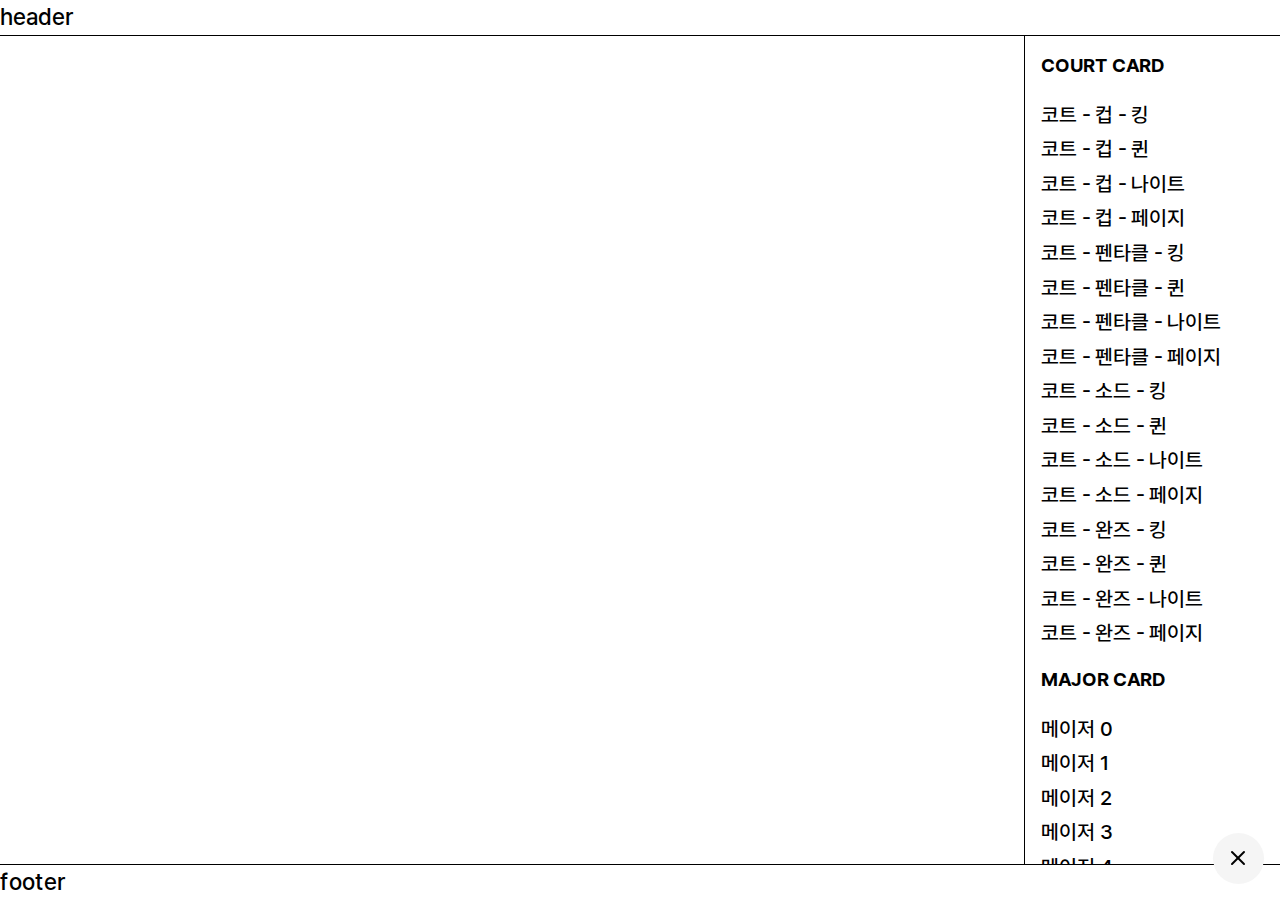
==== index.html @ 0f8afd55 "feat: 카드 전체 삭제 기능 구현" ====
<!doctype html>
<html lang="ko">
<head>
    <meta charset="UTF-8">
    <meta name="viewport" content="width=device-width, initial-scale=1">

    <title>Tarot Card</title>

    <link rel="stylesheet" href="main.css">
</head>
<body>
<header>header</header>
<nav>
    <div class="list-desc">COURT CARD</div>
    <ul class="list">
        <li class="list-item"><button onclick="handleCard('court_cups_king')">코트 - 컵 - 킹</button></li>
        <li class="list-item"><button onclick="handleCard('court_cups_queen')">코트 - 컵 - 퀸</button></li>
        <li class="list-item"><button onclick="handleCard('court_cups_knight')">코트 - 컵 - 나이트</button></li>
        <li class="list-item"><button onclick="handleCard('court_cups_page')">코트 - 컵 - 페이지</button></li>
        <li class="list-item"><button onclick="handleCard('court_pentacles_king')">코트 - 펜타클 - 킹</button></li>
        <li class="list-item"><button onclick="handleCard('court_pentacles_queen')">코트 - 펜타클 - 퀸</button></li>
        <li class="list-item"><button onclick="handleCard('court_pentacles_knight')">코트 - 펜타클 - 나이트</button></li>
        <li class="list-item"><button onclick="handleCard('court_pentacles_page')">코트 - 펜타클 - 페이지</button></li>
        <li class="list-item"><button onclick="handleCard('court_swords_king')">코트 - 소드 - 킹</button></li>
        <li class="list-item"><button onclick="handleCard('court_swords_queen')">코트 - 소드 - 퀸</button></li>
        <li class="list-item"><button onclick="handleCard('court_swords_knight')">코트 - 소드 - 나이트</button></li>
        <li class="list-item"><button onclick="handleCard('court_swords_page')">코트 - 소드 - 페이지</button></li>
        <li class="list-item"><button onclick="handleCard('court_wands_king')">코트 - 완즈 - 킹</button></li>
        <li class="list-item"><button onclick="handleCard('court_wands_queen')">코트 - 완즈 - 퀸</button></li>
        <li class="list-item"><button onclick="handleCard('court_wands_knight')">코트 - 완즈 - 나이트</button></li>
        <li class="list-item"><button onclick="handleCard('court_wands_page')">코트 - 완즈 - 페이지</button></li>
    </ul>

    <div class="list-desc">MAJOR CARD</div>
    <ul class="list">
        <li class="list-item"><button onclick="handleCard('major_00')">메이저 0</button></li>
        <li class="list-item"><button onclick="handleCard('major_01')">메이저 1</button></li>
        <li class="list-item"><button onclick="handleCard('major_02')">메이저 2</button></li>
        <li class="list-item"><button onclick="handleCard('major_03')">메이저 3</button></li>
        <li class="list-item"><button onclick="handleCard('major_04')">메이저 4</button></li>
        <li class="list-item"><button onclick="handleCard('major_05')">메이저 5</button></li>
        <li class="list-item"><button onclick="handleCard('major_06')">메이저 6</button></li>
        <li class="list-item"><button onclick="handleCard('major_07')">메이저 7</button></li>
        <li class="list-item"><button onclick="handleCard('major_08')">메이저 8</button></li>
        <li class="list-item"><button onclick="handleCard('major_09')">메이저 9</button></li>
        <li class="list-item"><button onclick="handleCard('major_10')">메이저 10</button></li>
        <li class="list-item"><button onclick="handleCard('major_11')">메이저 11</button></li>
        <li class="list-item"><button onclick="handleCard('major_12')">메이저 12</button></li>
        <li class="list-item"><button onclick="handleCard('major_13')">메이저 13</button></li>
        <li class="list-item"><button onclick="handleCard('major_14')">메이저 14</button></li>
        <li class="list-item"><button onclick="handleCard('major_15')">메이저 15</button></li>
        <li class="list-item"><button onclick="handleCard('major_16')">메이저 16</button></li>
        <li class="list-item"><button onclick="handleCard('major_17')">메이저 17</button></li>
        <li class="list-item"><button onclick="handleCard('major_18')">메이저 18</button></li>
        <li class="list-item"><button onclick="handleCard('major_19')">메이저 19</button></li>
        <li class="list-item"><button onclick="handleCard('major_20')">메이저 20</button></li>
        <li class="list-item"><button onclick="handleCard('major_21')">메이저 21</button></li>
    </ul>

    <div class="list-desc">MINOR CARD</div>
    <ul class="list">
        <li class="list-item"><button onclick="handleCard('minor_cups_01')">마이너 컵 1</button></li>
        <li class="list-item"><button onclick="handleCard('minor_cups_02')">마이너 컵 2</button></li>
        <li class="list-item"><button onclick="handleCard('minor_cups_03')">마이너 컵 3</button></li>
        <li class="list-item"><button onclick="handleCard('minor_cups_04')">마이너 컵 4</button></li>
        <li class="list-item"><button onclick="handleCard('minor_cups_05')">마이너 컵 5</button></li>
        <li class="list-item"><button onclick="handleCard('minor_cups_06')">마이너 컵 6</button></li>
        <li class="list-item"><button onclick="handleCard('minor_cups_07')">마이너 컵 7</button></li>
        <li class="list-item"><button onclick="handleCard('minor_cups_08')">마이너 컵 8</button></li>
        <li class="list-item"><button onclick="handleCard('minor_cups_09')">마이너 컵 9</button></li>
        <li class="list-item"><button onclick="handleCard('minor_cups_10')">마이너 컵 10</button></li>
        <li class="list-item"><button onclick="handleCard('minor_pentacles_01')">마이너 펜타클 1</button></li>
        <li class="list-item"><button onclick="handleCard('minor_pentacles_02')">마이너 펜타클 2</button></li>
        <li class="list-item"><button onclick="handleCard('minor_pentacles_03')">마이너 펜타클 3</button></li>
        <li class="list-item"><button onclick="handleCard('minor_pentacles_04')">마이너 펜타클 4</button></li>
        <li class="list-item"><button onclick="handleCard('minor_pentacles_05')">마이너 펜타클 5</button></li>
        <li class="list-item"><button onclick="handleCard('minor_pentacles_06')">마이너 펜타클 6</button></li>
        <li class="list-item"><button onclick="handleCard('minor_pentacles_07')">마이너 펜타클 7</button></li>
        <li class="list-item"><button onclick="handleCard('minor_pentacles_08')">마이너 펜타클 8</button></li>
        <li class="list-item"><button onclick="handleCard('minor_pentacles_09')">마이너 펜타클 9</button></li>
        <li class="list-item"><button onclick="handleCard('minor_pentacles_10')">마이너 펜타클 10</button></li>
        <li class="list-item"><button onclick="handleCard('minor_swords_01')">마이너 소드 1</button></li>
        <li class="list-item"><button onclick="handleCard('minor_swords_02')">마이너 소드 2</button></li>
        <li class="list-item"><button onclick="handleCard('minor_swords_03')">마이너 소드 3</button></li>
        <li class="list-item"><button onclick="handleCard('minor_swords_04')">마이너 소드 4</button></li>
        <li class="list-item"><button onclick="handleCard('minor_swords_05')">마이너 소드 5</button></li>
        <li class="list-item"><button onclick="handleCard('minor_swords_06')">마이너 소드 6</button></li>
        <li class="list-item"><button onclick="handleCard('minor_swords_07')">마이너 소드 7</button></li>
        <li class="list-item"><button onclick="handleCard('minor_swords_08')">마이너 소드 8</button></li>
        <li class="list-item"><button onclick="handleCard('minor_swords_09')">마이너 소드 9</button></li>
        <li class="list-item"><button onclick="handleCard('minor_swords_10')">마이너 소드 10</button></li>
        <li class="list-item"><button onclick="handleCard('minor_wands_01')">마이너 완즈 1</button></li>
        <li class="list-item"><button onclick="handleCard('minor_wands_02')">마이너 완즈 2</button></li>
        <li class="list-item"><button onclick="handleCard('minor_wands_03')">마이너 완즈 3</button></li>
        <li class="list-item"><button onclick="handleCard('minor_wands_04')">마이너 완즈 4</button></li>
        <li class="list-item"><button onclick="handleCard('minor_wands_05')">마이너 완즈 5</button></li>
        <li class="list-item"><button onclick="handleCard('minor_wands_06')">마이너 완즈 6</button></li>
        <li class="list-item"><button onclick="handleCard('minor_wands_07')">마이너 완즈 7</button></li>
        <li class="list-item"><button onclick="handleCard('minor_wands_08')">마이너 완즈 8</button></li>
        <li class="list-item"><button onclick="handleCard('minor_wands_09')">마이너 완즈 9</button></li>
        <li class="list-item"><button onclick="handleCard('minor_wands_10')">마이너 완즈 10</button></li>
    </ul>
</nav>
<main>
    <div class="table">
        <div class="slot">

        </div>
    </div>
</main>
<button class="remove-btn" onclick="removeAll()">
    <img src="./assets/icons/x.svg" alt="trash icon" />
</button>
<footer>footer</footer>

<!-- Script -->
<script src="index.js"></script>
</body>
</html>
---- main.css ----
@font-face {
    font-family: 'Pretendard Variable';
    src: url('./assets/fonts/PretendardVariable.woff2') format('woff2');
    font-weight: 100 900; /* 가변 폰트의 범위 */
    font-style: normal;
}

/* 1. Use a more-intuitive box-sizing model */
*, *::before, *::after {
    box-sizing: border-box;
}

/* 2. Remove default margin */
* {
    margin: 0;
    --border-color: #000000;
}

body {
    /* 3. Add accessible line-height */
    line-height: 1.5;
    /* 4. Improve text rendering */
    -webkit-font-smoothing: antialiased;
    font-family: 'Pretendard Variable', sans-serif; /* 기본 폰트 설정 */
    font-size: 1.8dvw;
    font-weight: 500;
}

/* 5. Improve media defaults */
img, picture, video, canvas, svg {
    display: block;
    max-width: 100%;
}

/* 6. Inherit fonts for form controls */
input, button, textarea, select {
    font: inherit;
}

/* 7. Avoid text overflows */
p, h1, h2, h3, h4, h5, h6 {
    overflow-wrap: break-word;
    font-weight: 500;
}

/* 8. Improve line wrapping */
p {
    text-wrap: pretty;
}
h1, h2, h3, h4, h5, h6 {
    text-wrap: balance;
}


/* Layout */
html {
    height: 100%;
}
body {
    height: 100%;
    display: grid;
    grid-template-areas:
            "header header header header"
            "main main main nav"
            "footer footer footer footer"
    ;
    grid-template-columns: 1fr 1fr 1fr 20dvw;
    grid-template-rows: 4dvh 1fr 4dvh;
}
header {
    grid-area: header;
    border-bottom: 1px solid var(--border-color);
}
nav {
    grid-area: nav;
    overflow-y: auto; /* 수직 스크롤 허용 */
    border-left: 1px solid var(--border-color);
}
main {
    grid-area: main;
}
footer {
    grid-area: footer;
    border-top: 1px solid var(--border-color);
}

/* 카드 선택 창 */
.list-desc {
    font-size: 1.5dvw;
    font-weight: 700;
    padding: 1rem;
}
ul.list {
    padding: 0;
    margin: 0;
    list-style: none;
}
li.list-item {
}
li.list-item > button {
    width: 100%;
    text-align: left;
    background-color: transparent;
    border: none;
    transition: transform 0.2s ease; /* 부드러운 애니메이션 효과 */
    padding: 0 1rem;
    font-size: 1.6dvw;
}
li.list-item > button:hover {
    cursor: pointer;
    transform: translateX(5px); /* 우측으로 살짝 움직임 */
}

/* 테이블 */
.table {
    height: 100%;
}
.slot {
    display: flex;
    justify-content: center;
    align-items: center;
    height: 100%;
}
.card {
    width: 100%;
    max-width: 400px;
    display: flex;
    justify-content: center;
    align-items: center;
    background-color: transparent;
    border: none;
    transition: transform 0.2s ease, box-shadow 0.2s ease; /* 부드러운 애니메이션 효과 */
    box-shadow: 2px 2px 5px rgba(0, 0, 0, 0.2); /* 기본 그림자 */
    border-radius: 4px;
}
.card:hover {
    cursor: pointer;
    transform: translateY(-5px); /* 위로 살짝 움직임 */
    box-shadow: 4px 4px 10px rgba(0, 0, 0, 0.3); /* hover 시 더 강한 그림자 */
}

/* 전체 삭제 버튼 */
.remove-btn {
    display: flex;
    justify-content: center;
    align-items: center;
    position: absolute;
    bottom: 1rem;
    right: 1rem;
    border: none;
    width: 4dvw;
    height: 4dvw;
    border-radius: 100%;
    background-color: whitesmoke;
    transition: transform 0.2s ease; /* 부드러운 애니메이션 효과 */
}
.remove-btn:hover {
    cursor: pointer;
    transform: translateY(-5px); /* 위로 살짝 움직임 */
}
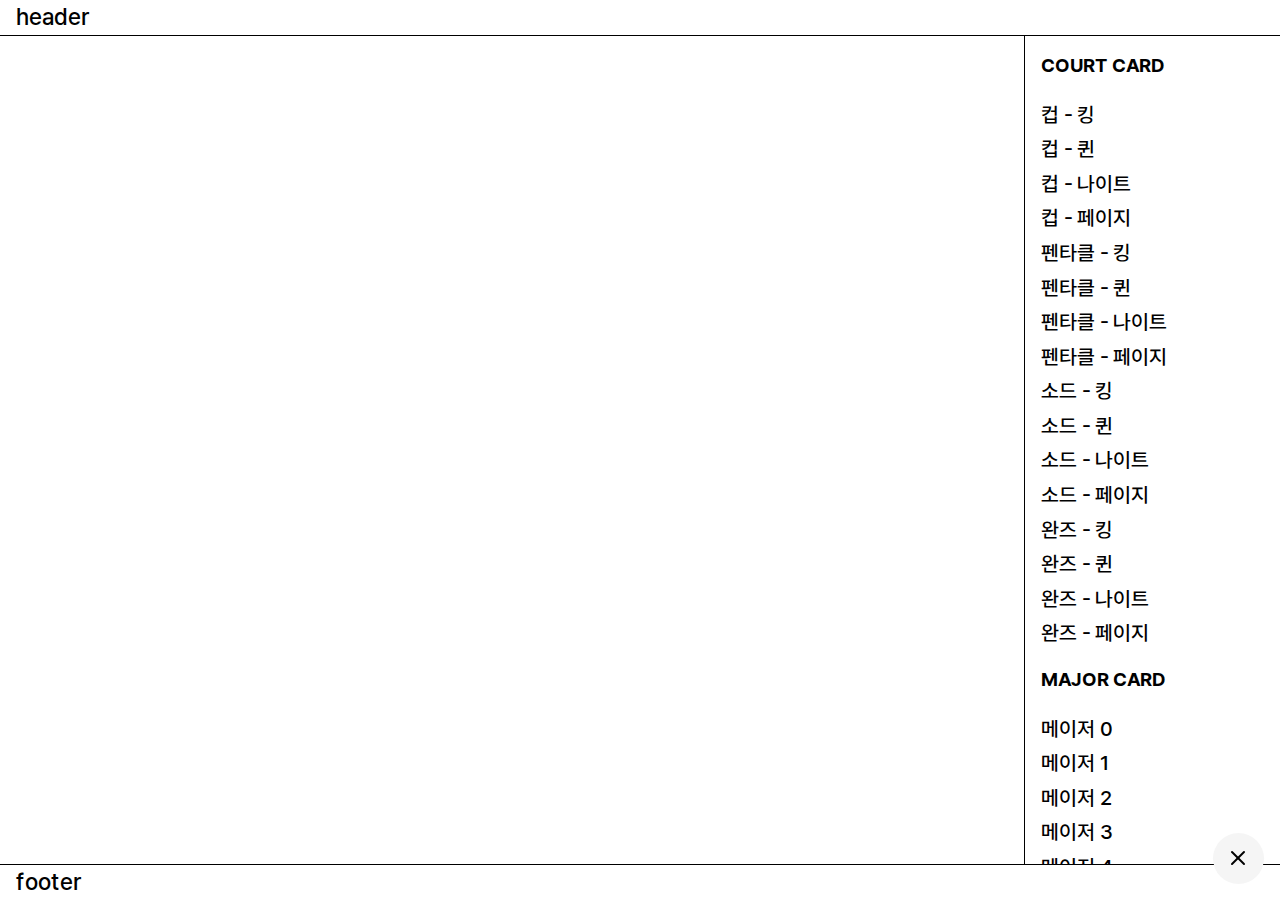
==== commit 75b8f5b9: "chore: 이름 변경" ====
--- a/index.html
+++ b/index.html
@@ -13,22 +13,22 @@
 <nav>
     <div class="list-desc">COURT CARD</div>
     <ul class="list">
-        <li class="list-item"><button onclick="handleCard('court_cups_king')">코트 - 컵 - 킹</button></li>
-        <li class="list-item"><button onclick="handleCard('court_cups_queen')">코트 - 컵 - 퀸</button></li>
-        <li class="list-item"><button onclick="handleCard('court_cups_knight')">코트 - 컵 - 나이트</button></li>
-        <li class="list-item"><button onclick="handleCard('court_cups_page')">코트 - 컵 - 페이지</button></li>
-        <li class="list-item"><button onclick="handleCard('court_pentacles_king')">코트 - 펜타클 - 킹</button></li>
-        <li class="list-item"><button onclick="handleCard('court_pentacles_queen')">코트 - 펜타클 - 퀸</button></li>
-        <li class="list-item"><button onclick="handleCard('court_pentacles_knight')">코트 - 펜타클 - 나이트</button></li>
-        <li class="list-item"><button onclick="handleCard('court_pentacles_page')">코트 - 펜타클 - 페이지</button></li>
-        <li class="list-item"><button onclick="handleCard('court_swords_king')">코트 - 소드 - 킹</button></li>
-        <li class="list-item"><button onclick="handleCard('court_swords_queen')">코트 - 소드 - 퀸</button></li>
-        <li class="list-item"><button onclick="handleCard('court_swords_knight')">코트 - 소드 - 나이트</button></li>
-        <li class="list-item"><button onclick="handleCard('court_swords_page')">코트 - 소드 - 페이지</button></li>
-        <li class="list-item"><button onclick="handleCard('court_wands_king')">코트 - 완즈 - 킹</button></li>
-        <li class="list-item"><button onclick="handleCard('court_wands_queen')">코트 - 완즈 - 퀸</button></li>
-        <li class="list-item"><button onclick="handleCard('court_wands_knight')">코트 - 완즈 - 나이트</button></li>
-        <li class="list-item"><button onclick="handleCard('court_wands_page')">코트 - 완즈 - 페이지</button></li>
+        <li class="list-item"><button onclick="handleCard('court_cups_king')">컵 - 킹</button></li>
+        <li class="list-item"><button onclick="handleCard('court_cups_queen')">컵 - 퀸</button></li>
+        <li class="list-item"><button onclick="handleCard('court_cups_knight')">컵 - 나이트</button></li>
+        <li class="list-item"><button onclick="handleCard('court_cups_page')">컵 - 페이지</button></li>
+        <li class="list-item"><button onclick="handleCard('court_pentacles_king')">펜타클 - 킹</button></li>
+        <li class="list-item"><button onclick="handleCard('court_pentacles_queen')">펜타클 - 퀸</button></li>
+        <li class="list-item"><button onclick="handleCard('court_pentacles_knight')">펜타클 - 나이트</button></li>
+        <li class="list-item"><button onclick="handleCard('court_pentacles_page')">펜타클 - 페이지</button></li>
+        <li class="list-item"><button onclick="handleCard('court_swords_king')">소드 - 킹</button></li>
+        <li class="list-item"><button onclick="handleCard('court_swords_queen')">소드 - 퀸</button></li>
+        <li class="list-item"><button onclick="handleCard('court_swords_knight')">소드 - 나이트</button></li>
+        <li class="list-item"><button onclick="handleCard('court_swords_page')">소드 - 페이지</button></li>
+        <li class="list-item"><button onclick="handleCard('court_wands_king')">완즈 - 킹</button></li>
+        <li class="list-item"><button onclick="handleCard('court_wands_queen')">완즈 - 퀸</button></li>
+        <li class="list-item"><button onclick="handleCard('court_wands_knight')">완즈 - 나이트</button></li>
+        <li class="list-item"><button onclick="handleCard('court_wands_page')">완즈 - 페이지</button></li>
     </ul>
 
     <div class="list-desc">MAJOR CARD</div>
@@ -104,7 +104,7 @@
 <main>
     <div class="table">
         <div class="slot">
-
+            <!-- INSERT CARDS HERE-->
         </div>
     </div>
 </main>
--- a/main.css
+++ b/main.css
@@ -69,6 +69,7 @@
 }
 header {
     grid-area: header;
+    padding: 0 1rem;
     border-bottom: 1px solid var(--border-color);
 }
 nav {
@@ -81,6 +82,7 @@
 }
 footer {
     grid-area: footer;
+    padding: 0 1rem;
     border-top: 1px solid var(--border-color);
 }
 
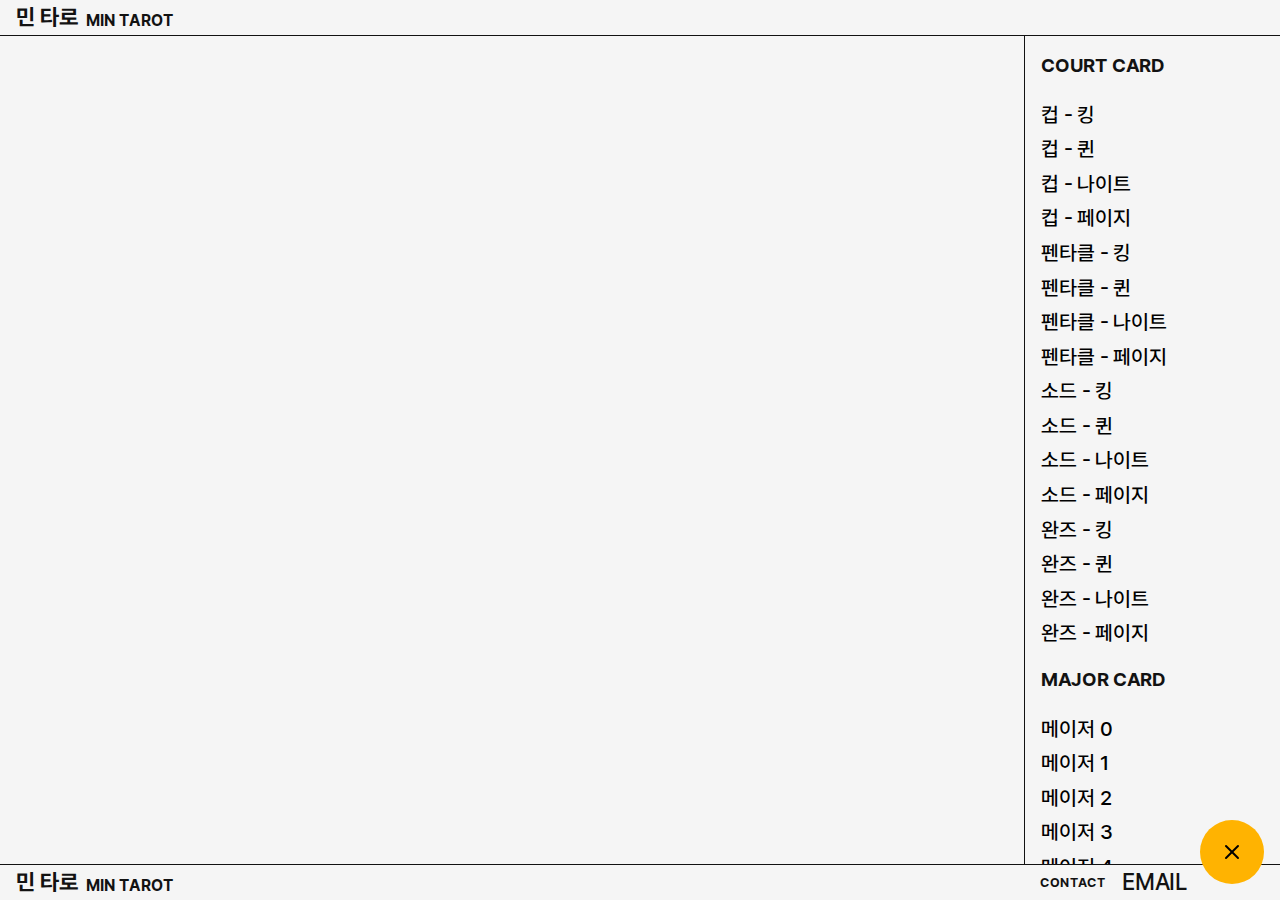
==== commit 97898d02: "feat: 로고" ====
--- a/index.html
+++ b/index.html
@@ -9,7 +9,12 @@
     <link rel="stylesheet" href="main.css">
 </head>
 <body>
-<header>header</header>
+<header>
+    <div class="logo">
+        <span>민 타로</span>
+        <span>MIN TAROT</span>
+    </div>
+</header>
 <nav>
     <div class="list-desc">COURT CARD</div>
     <ul class="list">
@@ -111,7 +116,18 @@
 <button class="remove-btn" onclick="removeAll()">
     <img src="./assets/icons/x.svg" alt="trash icon" />
 </button>
-<footer>footer</footer>
+<footer>
+    <div class="info">
+        <div class="logo">
+            <span>민 타로</span>
+            <span>MIN TAROT</span>
+        </div>
+    </div>
+    <div class="contact">
+        <span class="title">CONTACT</span>
+        <a class="email" href="mailto:misukmin1015@gmail.com">EMAIL</a>
+    </div>
+</footer>
 
 <!-- Script -->
 <script src="index.js"></script>
--- a/main.css
+++ b/main.css
@@ -13,7 +13,10 @@
 /* 2. Remove default margin */
 * {
     margin: 0;
-    --border-color: #000000;
+    --border-color: #121212;
+    --background-color: whitesmoke;
+    --primary-color: #ffb301;
+    --text-color: #121212;
 }
 
 body {
@@ -24,6 +27,8 @@
     font-family: 'Pretendard Variable', sans-serif; /* 기본 폰트 설정 */
     font-size: 1.8dvw;
     font-weight: 500;
+    background-color: var(--background-color);
+    color: var(--text-color);
 }
 
 /* 5. Improve media defaults */
@@ -67,8 +72,11 @@
     grid-template-columns: 1fr 1fr 1fr 20dvw;
     grid-template-rows: 4dvh 1fr 4dvh;
 }
-header {
+header {;
     grid-area: header;
+    display: flex;
+    justify-content: flex-start;
+    align-items: center;
     padding: 0 1rem;
     border-bottom: 1px solid var(--border-color);
 }
@@ -82,7 +90,6 @@
 }
 footer {
     grid-area: footer;
-    padding: 0 1rem;
     border-top: 1px solid var(--border-color);
 }
 
@@ -150,13 +157,60 @@
     bottom: 1rem;
     right: 1rem;
     border: none;
-    width: 4dvw;
-    height: 4dvw;
+    width: max(4dvw, 4rem);
+    height: max(4dvw, 4rem);
     border-radius: 100%;
-    background-color: whitesmoke;
+    background-color: var(--primary-color);
     transition: transform 0.2s ease; /* 부드러운 애니메이션 효과 */
 }
 .remove-btn:hover {
     cursor: pointer;
     transform: translateY(-5px); /* 위로 살짝 움직임 */
+}
+
+
+/* contact */
+footer {
+    display: grid;
+    grid-template-columns: 4fr 1fr
+}
+footer .info {
+    height: 100%;
+    display: flex;
+    justify-content: flex-start;
+    align-items: center;
+    padding: 0 1rem;
+}
+.logo {
+    display: flex;
+    justify-content: flex-start;
+    align-items: flex-end;
+}
+.logo > span:nth-of-type(1) {
+    font-size: 1.4rem;
+    font-weight: 700;
+    line-height: 1;
+    margin-right: 0.5rem;
+}
+.logo > span:nth-of-type(2) {
+    font-size: 1rem;
+    font-weight: 700;
+    line-height: 1;
+}
+
+footer .contact {
+    display: flex;
+    justify-content: flex-start;
+    align-items: center;
+    padding-left: 1rem;
+}
+footer .title {
+    font-size: 1dvw;
+    font-weight: 700;
+    margin-right: 1rem;
+}
+footer .contact > a.email {
+    line-height: 1;
+    color: var(--text-color);
+    text-decoration: none;
 }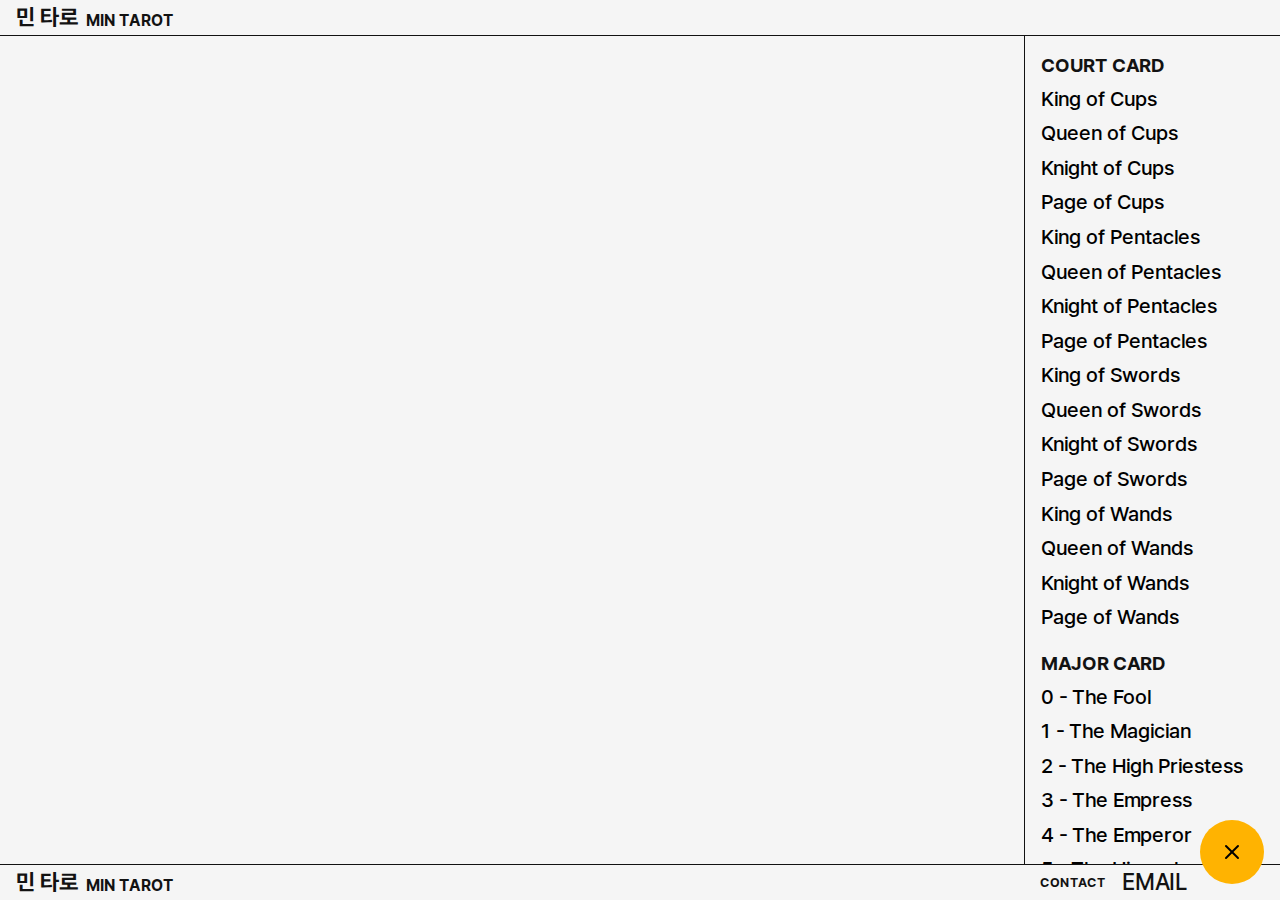
==== commit 6e610242: "fix: 이름 변경" ====
--- a/index.html
+++ b/index.html
@@ -18,92 +18,92 @@
 <nav>
     <div class="list-desc">COURT CARD</div>
     <ul class="list">
-        <li class="list-item"><button onclick="handleCard('court_cups_king')">컵 - 킹</button></li>
-        <li class="list-item"><button onclick="handleCard('court_cups_queen')">컵 - 퀸</button></li>
-        <li class="list-item"><button onclick="handleCard('court_cups_knight')">컵 - 나이트</button></li>
-        <li class="list-item"><button onclick="handleCard('court_cups_page')">컵 - 페이지</button></li>
-        <li class="list-item"><button onclick="handleCard('court_pentacles_king')">펜타클 - 킹</button></li>
-        <li class="list-item"><button onclick="handleCard('court_pentacles_queen')">펜타클 - 퀸</button></li>
-        <li class="list-item"><button onclick="handleCard('court_pentacles_knight')">펜타클 - 나이트</button></li>
-        <li class="list-item"><button onclick="handleCard('court_pentacles_page')">펜타클 - 페이지</button></li>
-        <li class="list-item"><button onclick="handleCard('court_swords_king')">소드 - 킹</button></li>
-        <li class="list-item"><button onclick="handleCard('court_swords_queen')">소드 - 퀸</button></li>
-        <li class="list-item"><button onclick="handleCard('court_swords_knight')">소드 - 나이트</button></li>
-        <li class="list-item"><button onclick="handleCard('court_swords_page')">소드 - 페이지</button></li>
-        <li class="list-item"><button onclick="handleCard('court_wands_king')">완즈 - 킹</button></li>
-        <li class="list-item"><button onclick="handleCard('court_wands_queen')">완즈 - 퀸</button></li>
-        <li class="list-item"><button onclick="handleCard('court_wands_knight')">완즈 - 나이트</button></li>
-        <li class="list-item"><button onclick="handleCard('court_wands_page')">완즈 - 페이지</button></li>
+        <li class="list-item"><button onclick="handleCard('court_cups_king')">King of Cups</button></li>
+        <li class="list-item"><button onclick="handleCard('court_cups_queen')">Queen of Cups</button></li>
+        <li class="list-item"><button onclick="handleCard('court_cups_knight')">Knight of Cups</button></li>
+        <li class="list-item"><button onclick="handleCard('court_cups_page')">Page of Cups</button></li>
+        <li class="list-item"><button onclick="handleCard('court_pentacles_king')">King of Pentacles</button></li>
+        <li class="list-item"><button onclick="handleCard('court_pentacles_queen')">Queen of Pentacles</button></li>
+        <li class="list-item"><button onclick="handleCard('court_pentacles_knight')">Knight of Pentacles</button></li>
+        <li class="list-item"><button onclick="handleCard('court_pentacles_page')">Page of Pentacles</button></li>
+        <li class="list-item"><button onclick="handleCard('court_swords_king')">King of Swords</button></li>
+        <li class="list-item"><button onclick="handleCard('court_swords_queen')">Queen of Swords</button></li>
+        <li class="list-item"><button onclick="handleCard('court_swords_knight')">Knight of Swords</button></li>
+        <li class="list-item"><button onclick="handleCard('court_swords_page')">Page of Swords</button></li>
+        <li class="list-item"><button onclick="handleCard('court_wands_king')">King of Wands</button></li>
+        <li class="list-item"><button onclick="handleCard('court_wands_queen')">Queen of Wands</button></li>
+        <li class="list-item"><button onclick="handleCard('court_wands_knight')">Knight of Wands</button></li>
+        <li class="list-item"><button onclick="handleCard('court_wands_page')">Page of Wands</button></li>
     </ul>
 
     <div class="list-desc">MAJOR CARD</div>
     <ul class="list">
-        <li class="list-item"><button onclick="handleCard('major_00')">메이저 0</button></li>
-        <li class="list-item"><button onclick="handleCard('major_01')">메이저 1</button></li>
-        <li class="list-item"><button onclick="handleCard('major_02')">메이저 2</button></li>
-        <li class="list-item"><button onclick="handleCard('major_03')">메이저 3</button></li>
-        <li class="list-item"><button onclick="handleCard('major_04')">메이저 4</button></li>
-        <li class="list-item"><button onclick="handleCard('major_05')">메이저 5</button></li>
-        <li class="list-item"><button onclick="handleCard('major_06')">메이저 6</button></li>
-        <li class="list-item"><button onclick="handleCard('major_07')">메이저 7</button></li>
-        <li class="list-item"><button onclick="handleCard('major_08')">메이저 8</button></li>
-        <li class="list-item"><button onclick="handleCard('major_09')">메이저 9</button></li>
-        <li class="list-item"><button onclick="handleCard('major_10')">메이저 10</button></li>
-        <li class="list-item"><button onclick="handleCard('major_11')">메이저 11</button></li>
-        <li class="list-item"><button onclick="handleCard('major_12')">메이저 12</button></li>
-        <li class="list-item"><button onclick="handleCard('major_13')">메이저 13</button></li>
-        <li class="list-item"><button onclick="handleCard('major_14')">메이저 14</button></li>
-        <li class="list-item"><button onclick="handleCard('major_15')">메이저 15</button></li>
-        <li class="list-item"><button onclick="handleCard('major_16')">메이저 16</button></li>
-        <li class="list-item"><button onclick="handleCard('major_17')">메이저 17</button></li>
-        <li class="list-item"><button onclick="handleCard('major_18')">메이저 18</button></li>
-        <li class="list-item"><button onclick="handleCard('major_19')">메이저 19</button></li>
-        <li class="list-item"><button onclick="handleCard('major_20')">메이저 20</button></li>
-        <li class="list-item"><button onclick="handleCard('major_21')">메이저 21</button></li>
+        <li class="list-item"><button onclick="handleCard('major_00')">0 - The Fool</button></li>
+        <li class="list-item"><button onclick="handleCard('major_01')">1 - The Magician</button></li>
+        <li class="list-item"><button onclick="handleCard('major_02')">2 - The High Priestess</button></li>
+        <li class="list-item"><button onclick="handleCard('major_03')">3 - The Empress</button></li>
+        <li class="list-item"><button onclick="handleCard('major_04')">4 - The Emperor</button></li>
+        <li class="list-item"><button onclick="handleCard('major_05')">5 - The Hierophant</button></li>
+        <li class="list-item"><button onclick="handleCard('major_06')">6 - The Lovers</button></li>
+        <li class="list-item"><button onclick="handleCard('major_07')">7 - The Chariot</button></li>
+        <li class="list-item"><button onclick="handleCard('major_08')">8 - Strength</button></li>
+        <li class="list-item"><button onclick="handleCard('major_09')">9 - The Hermit</button></li>
+        <li class="list-item"><button onclick="handleCard('major_10')">10 - Wheel of Fortune</button></li>
+        <li class="list-item"><button onclick="handleCard('major_11')">11 - Justice</button></li>
+        <li class="list-item"><button onclick="handleCard('major_12')">12 - The Hanged Man</button></li>
+        <li class="list-item"><button onclick="handleCard('major_13')">13 - Death</button></li>
+        <li class="list-item"><button onclick="handleCard('major_14')">14 - Temperance</button></li>
+        <li class="list-item"><button onclick="handleCard('major_15')">15 - The Devil</button></li>
+        <li class="list-item"><button onclick="handleCard('major_16')">16 - The Tower</button></li>
+        <li class="list-item"><button onclick="handleCard('major_17')">17 - The Star</button></li>
+        <li class="list-item"><button onclick="handleCard('major_18')">18 - The Moon</button></li>
+        <li class="list-item"><button onclick="handleCard('major_19')">19 - The Sun</button></li>
+        <li class="list-item"><button onclick="handleCard('major_20')">20 - Judgement</button></li>
+        <li class="list-item"><button onclick="handleCard('major_21')">21 - The World</button></li>
     </ul>
 
     <div class="list-desc">MINOR CARD</div>
     <ul class="list">
-        <li class="list-item"><button onclick="handleCard('minor_cups_01')">마이너 컵 1</button></li>
-        <li class="list-item"><button onclick="handleCard('minor_cups_02')">마이너 컵 2</button></li>
-        <li class="list-item"><button onclick="handleCard('minor_cups_03')">마이너 컵 3</button></li>
-        <li class="list-item"><button onclick="handleCard('minor_cups_04')">마이너 컵 4</button></li>
-        <li class="list-item"><button onclick="handleCard('minor_cups_05')">마이너 컵 5</button></li>
-        <li class="list-item"><button onclick="handleCard('minor_cups_06')">마이너 컵 6</button></li>
-        <li class="list-item"><button onclick="handleCard('minor_cups_07')">마이너 컵 7</button></li>
-        <li class="list-item"><button onclick="handleCard('minor_cups_08')">마이너 컵 8</button></li>
-        <li class="list-item"><button onclick="handleCard('minor_cups_09')">마이너 컵 9</button></li>
-        <li class="list-item"><button onclick="handleCard('minor_cups_10')">마이너 컵 10</button></li>
-        <li class="list-item"><button onclick="handleCard('minor_pentacles_01')">마이너 펜타클 1</button></li>
-        <li class="list-item"><button onclick="handleCard('minor_pentacles_02')">마이너 펜타클 2</button></li>
-        <li class="list-item"><button onclick="handleCard('minor_pentacles_03')">마이너 펜타클 3</button></li>
-        <li class="list-item"><button onclick="handleCard('minor_pentacles_04')">마이너 펜타클 4</button></li>
-        <li class="list-item"><button onclick="handleCard('minor_pentacles_05')">마이너 펜타클 5</button></li>
-        <li class="list-item"><button onclick="handleCard('minor_pentacles_06')">마이너 펜타클 6</button></li>
-        <li class="list-item"><button onclick="handleCard('minor_pentacles_07')">마이너 펜타클 7</button></li>
-        <li class="list-item"><button onclick="handleCard('minor_pentacles_08')">마이너 펜타클 8</button></li>
-        <li class="list-item"><button onclick="handleCard('minor_pentacles_09')">마이너 펜타클 9</button></li>
-        <li class="list-item"><button onclick="handleCard('minor_pentacles_10')">마이너 펜타클 10</button></li>
-        <li class="list-item"><button onclick="handleCard('minor_swords_01')">마이너 소드 1</button></li>
-        <li class="list-item"><button onclick="handleCard('minor_swords_02')">마이너 소드 2</button></li>
-        <li class="list-item"><button onclick="handleCard('minor_swords_03')">마이너 소드 3</button></li>
-        <li class="list-item"><button onclick="handleCard('minor_swords_04')">마이너 소드 4</button></li>
-        <li class="list-item"><button onclick="handleCard('minor_swords_05')">마이너 소드 5</button></li>
-        <li class="list-item"><button onclick="handleCard('minor_swords_06')">마이너 소드 6</button></li>
-        <li class="list-item"><button onclick="handleCard('minor_swords_07')">마이너 소드 7</button></li>
-        <li class="list-item"><button onclick="handleCard('minor_swords_08')">마이너 소드 8</button></li>
-        <li class="list-item"><button onclick="handleCard('minor_swords_09')">마이너 소드 9</button></li>
-        <li class="list-item"><button onclick="handleCard('minor_swords_10')">마이너 소드 10</button></li>
-        <li class="list-item"><button onclick="handleCard('minor_wands_01')">마이너 완즈 1</button></li>
-        <li class="list-item"><button onclick="handleCard('minor_wands_02')">마이너 완즈 2</button></li>
-        <li class="list-item"><button onclick="handleCard('minor_wands_03')">마이너 완즈 3</button></li>
-        <li class="list-item"><button onclick="handleCard('minor_wands_04')">마이너 완즈 4</button></li>
-        <li class="list-item"><button onclick="handleCard('minor_wands_05')">마이너 완즈 5</button></li>
-        <li class="list-item"><button onclick="handleCard('minor_wands_06')">마이너 완즈 6</button></li>
-        <li class="list-item"><button onclick="handleCard('minor_wands_07')">마이너 완즈 7</button></li>
-        <li class="list-item"><button onclick="handleCard('minor_wands_08')">마이너 완즈 8</button></li>
-        <li class="list-item"><button onclick="handleCard('minor_wands_09')">마이너 완즈 9</button></li>
-        <li class="list-item"><button onclick="handleCard('minor_wands_10')">마이너 완즈 10</button></li>
+        <li class="list-item"><button onclick="handleCard('minor_cups_01')">Ace of Cups</button></li>
+        <li class="list-item"><button onclick="handleCard('minor_cups_02')">Cups 2</button></li>
+        <li class="list-item"><button onclick="handleCard('minor_cups_03')">Cups 3</button></li>
+        <li class="list-item"><button onclick="handleCard('minor_cups_04')">Cups 4</button></li>
+        <li class="list-item"><button onclick="handleCard('minor_cups_05')">Cups 5</button></li>
+        <li class="list-item"><button onclick="handleCard('minor_cups_06')">Cups 6</button></li>
+        <li class="list-item"><button onclick="handleCard('minor_cups_07')">Cups 7</button></li>
+        <li class="list-item"><button onclick="handleCard('minor_cups_08')">Cups 8</button></li>
+        <li class="list-item"><button onclick="handleCard('minor_cups_09')">Cups 9</button></li>
+        <li class="list-item"><button onclick="handleCard('minor_cups_10')">Cups 10</button></li>
+        <li class="list-item"><button onclick="handleCard('minor_pentacles_01')">Ace of Pentacles</button></li>
+        <li class="list-item"><button onclick="handleCard('minor_pentacles_02')">Pentacles 2</button></li>
+        <li class="list-item"><button onclick="handleCard('minor_pentacles_03')">Pentacles 3</button></li>
+        <li class="list-item"><button onclick="handleCard('minor_pentacles_04')">Pentacles 4</button></li>
+        <li class="list-item"><button onclick="handleCard('minor_pentacles_05')">Pentacles 5</button></li>
+        <li class="list-item"><button onclick="handleCard('minor_pentacles_06')">Pentacles 6</button></li>
+        <li class="list-item"><button onclick="handleCard('minor_pentacles_07')">Pentacles 7</button></li>
+        <li class="list-item"><button onclick="handleCard('minor_pentacles_08')">Pentacles 8</button></li>
+        <li class="list-item"><button onclick="handleCard('minor_pentacles_09')">Pentacles 9</button></li>
+        <li class="list-item"><button onclick="handleCard('minor_pentacles_10')">Pentacles 10</button></li>
+        <li class="list-item"><button onclick="handleCard('minor_swords_01')">Ace of Swords</button></li>
+        <li class="list-item"><button onclick="handleCard('minor_swords_02')">Swords 2</button></li>
+        <li class="list-item"><button onclick="handleCard('minor_swords_03')">Swords 3</button></li>
+        <li class="list-item"><button onclick="handleCard('minor_swords_04')">Swords 4</button></li>
+        <li class="list-item"><button onclick="handleCard('minor_swords_05')">Swords 5</button></li>
+        <li class="list-item"><button onclick="handleCard('minor_swords_06')">Swords 6</button></li>
+        <li class="list-item"><button onclick="handleCard('minor_swords_07')">Swords 7</button></li>
+        <li class="list-item"><button onclick="handleCard('minor_swords_08')">Swords 8</button></li>
+        <li class="list-item"><button onclick="handleCard('minor_swords_09')">Swords 9</button></li>
+        <li class="list-item"><button onclick="handleCard('minor_swords_10')">Swords 10</button></li>
+        <li class="list-item"><button onclick="handleCard('minor_wands_01')">Ace of Wands</button></li>
+        <li class="list-item"><button onclick="handleCard('minor_wands_02')">Wands 2</button></li>
+        <li class="list-item"><button onclick="handleCard('minor_wands_03')">Wands 3</button></li>
+        <li class="list-item"><button onclick="handleCard('minor_wands_04')">Wands 4</button></li>
+        <li class="list-item"><button onclick="handleCard('minor_wands_05')">Wands 5</button></li>
+        <li class="list-item"><button onclick="handleCard('minor_wands_06')">Wands 6</button></li>
+        <li class="list-item"><button onclick="handleCard('minor_wands_07')">Wands 7</button></li>
+        <li class="list-item"><button onclick="handleCard('minor_wands_08')">Wands 8</button></li>
+        <li class="list-item"><button onclick="handleCard('minor_wands_09')">Wands 9</button></li>
+        <li class="list-item"><button onclick="handleCard('minor_wands_10')">Wands 10</button></li>
     </ul>
 </nav>
 <main>
--- a/main.css
+++ b/main.css
@@ -97,7 +97,7 @@
 .list-desc {
     font-size: 1.5dvw;
     font-weight: 700;
-    padding: 1rem;
+    padding: 1rem 1rem 0 1rem;
 }
 ul.list {
     padding: 0;
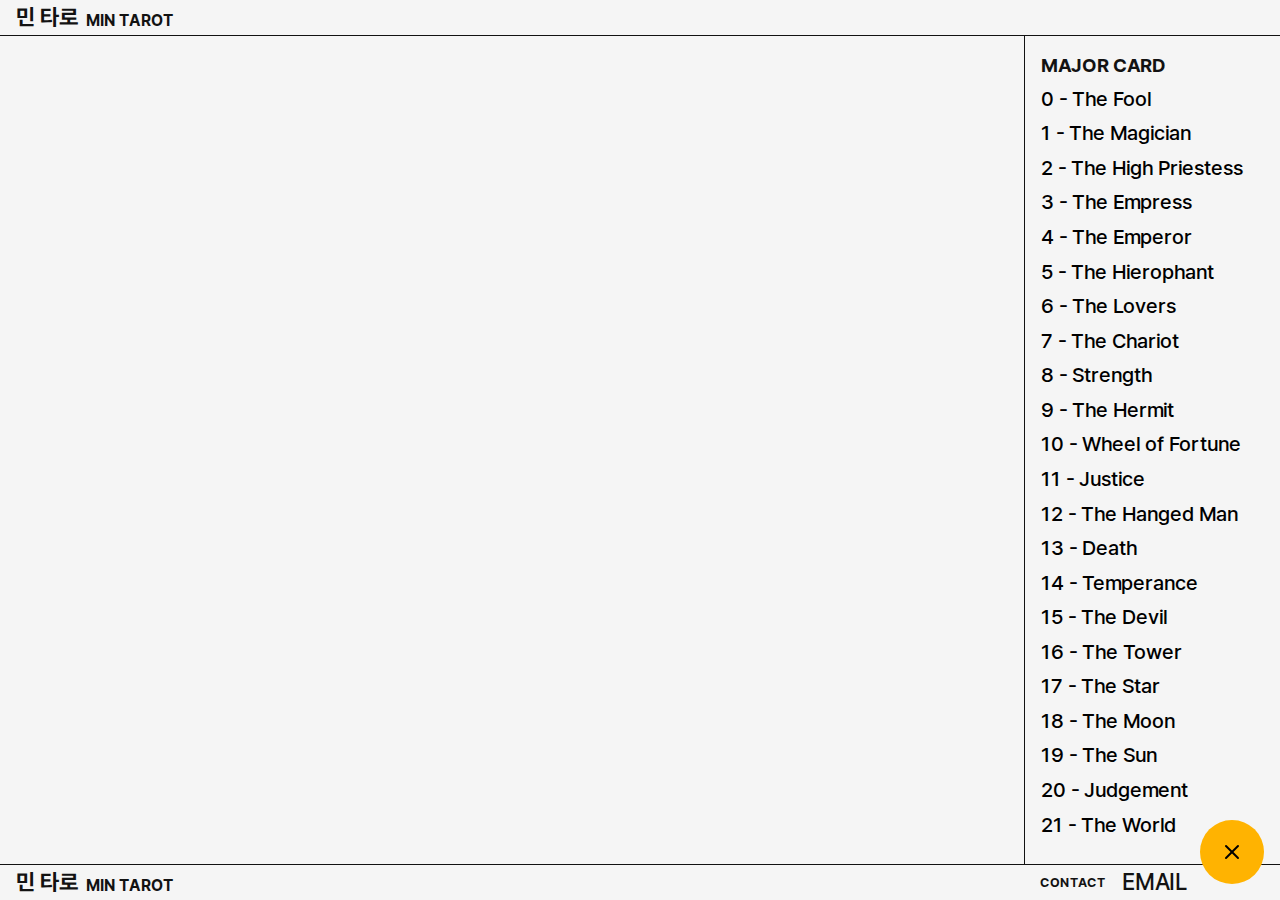
==== commit bb9db836: "fix: 메이저, 코트, 마이너 순서로 정렬 변경" ====
--- a/index.html
+++ b/index.html
@@ -16,26 +16,6 @@
     </div>
 </header>
 <nav>
-    <div class="list-desc">COURT CARD</div>
-    <ul class="list">
-        <li class="list-item"><button onclick="handleCard('court_cups_king')">King of Cups</button></li>
-        <li class="list-item"><button onclick="handleCard('court_cups_queen')">Queen of Cups</button></li>
-        <li class="list-item"><button onclick="handleCard('court_cups_knight')">Knight of Cups</button></li>
-        <li class="list-item"><button onclick="handleCard('court_cups_page')">Page of Cups</button></li>
-        <li class="list-item"><button onclick="handleCard('court_pentacles_king')">King of Pentacles</button></li>
-        <li class="list-item"><button onclick="handleCard('court_pentacles_queen')">Queen of Pentacles</button></li>
-        <li class="list-item"><button onclick="handleCard('court_pentacles_knight')">Knight of Pentacles</button></li>
-        <li class="list-item"><button onclick="handleCard('court_pentacles_page')">Page of Pentacles</button></li>
-        <li class="list-item"><button onclick="handleCard('court_swords_king')">King of Swords</button></li>
-        <li class="list-item"><button onclick="handleCard('court_swords_queen')">Queen of Swords</button></li>
-        <li class="list-item"><button onclick="handleCard('court_swords_knight')">Knight of Swords</button></li>
-        <li class="list-item"><button onclick="handleCard('court_swords_page')">Page of Swords</button></li>
-        <li class="list-item"><button onclick="handleCard('court_wands_king')">King of Wands</button></li>
-        <li class="list-item"><button onclick="handleCard('court_wands_queen')">Queen of Wands</button></li>
-        <li class="list-item"><button onclick="handleCard('court_wands_knight')">Knight of Wands</button></li>
-        <li class="list-item"><button onclick="handleCard('court_wands_page')">Page of Wands</button></li>
-    </ul>
-
     <div class="list-desc">MAJOR CARD</div>
     <ul class="list">
         <li class="list-item"><button onclick="handleCard('major_00')">0 - The Fool</button></li>
@@ -60,6 +40,26 @@
         <li class="list-item"><button onclick="handleCard('major_19')">19 - The Sun</button></li>
         <li class="list-item"><button onclick="handleCard('major_20')">20 - Judgement</button></li>
         <li class="list-item"><button onclick="handleCard('major_21')">21 - The World</button></li>
+    </ul>
+    
+    <div class="list-desc">COURT CARD</div>
+    <ul class="list">
+        <li class="list-item"><button onclick="handleCard('court_cups_king')">King of Cups</button></li>
+        <li class="list-item"><button onclick="handleCard('court_cups_queen')">Queen of Cups</button></li>
+        <li class="list-item"><button onclick="handleCard('court_cups_knight')">Knight of Cups</button></li>
+        <li class="list-item"><button onclick="handleCard('court_cups_page')">Page of Cups</button></li>
+        <li class="list-item"><button onclick="handleCard('court_pentacles_king')">King of Pentacles</button></li>
+        <li class="list-item"><button onclick="handleCard('court_pentacles_queen')">Queen of Pentacles</button></li>
+        <li class="list-item"><button onclick="handleCard('court_pentacles_knight')">Knight of Pentacles</button></li>
+        <li class="list-item"><button onclick="handleCard('court_pentacles_page')">Page of Pentacles</button></li>
+        <li class="list-item"><button onclick="handleCard('court_swords_king')">King of Swords</button></li>
+        <li class="list-item"><button onclick="handleCard('court_swords_queen')">Queen of Swords</button></li>
+        <li class="list-item"><button onclick="handleCard('court_swords_knight')">Knight of Swords</button></li>
+        <li class="list-item"><button onclick="handleCard('court_swords_page')">Page of Swords</button></li>
+        <li class="list-item"><button onclick="handleCard('court_wands_king')">King of Wands</button></li>
+        <li class="list-item"><button onclick="handleCard('court_wands_queen')">Queen of Wands</button></li>
+        <li class="list-item"><button onclick="handleCard('court_wands_knight')">Knight of Wands</button></li>
+        <li class="list-item"><button onclick="handleCard('court_wands_page')">Page of Wands</button></li>
     </ul>
 
     <div class="list-desc">MINOR CARD</div>
--- a/main.css
+++ b/main.css
@@ -82,6 +82,7 @@
 }
 nav {
     grid-area: nav;
+    overflow-x: hidden;
     overflow-y: auto; /* 수직 스크롤 허용 */
     border-left: 1px solid var(--border-color);
 }
@@ -100,7 +101,7 @@
     padding: 1rem 1rem 0 1rem;
 }
 ul.list {
-    padding: 0;
+    padding: 0 0 1rem 0;
     margin: 0;
     list-style: none;
 }
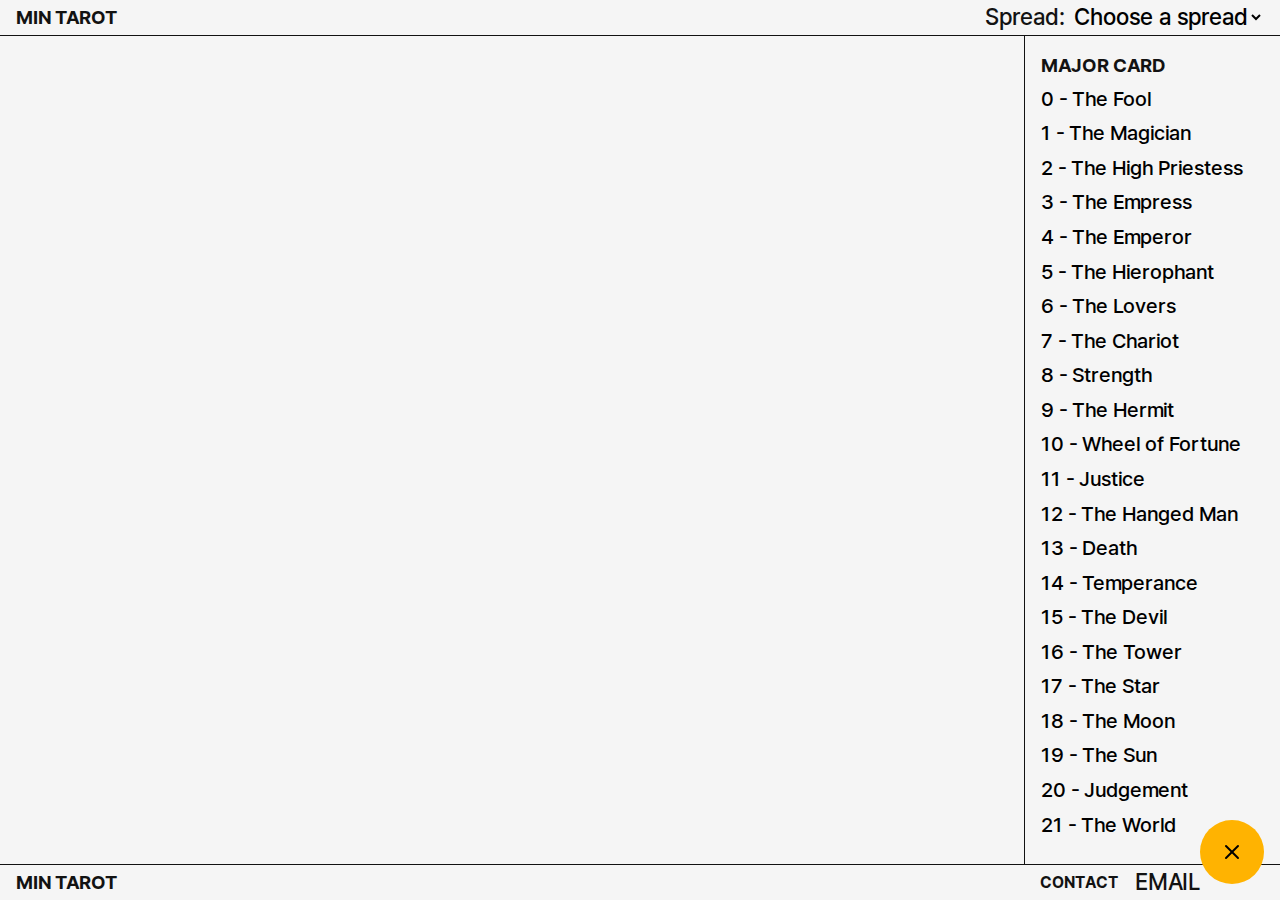
==== commit dde1d3d5: "feat: 스프레드 선택 드롭다운 생성" ====
--- a/index.html
+++ b/index.html
@@ -11,8 +11,17 @@
 <body>
 <header>
     <div class="logo">
-        <span>민 타로</span>
+<!--        <span>민 타로</span>-->
         <span>MIN TAROT</span>
+    </div>
+    <div class="spread-selector">
+        <label for="spread-selector">Spread: </label>
+        <select id="spread-selector" onchange="location.href=this.value;">
+            <option value="">Choose a spread</option>
+            <option value="https://www.example.com">Example 1</option>
+            <option value="https://www.example2.com">Example 2</option>
+            <option value="https://www.example3.com">Example 3</option>
+        </select>
     </div>
 </header>
 <nav>
@@ -119,7 +128,7 @@
 <footer>
     <div class="info">
         <div class="logo">
-            <span>민 타로</span>
+<!--            <span>민 타로</span>-->
             <span>MIN TAROT</span>
         </div>
     </div>
--- a/main.css
+++ b/main.css
@@ -72,10 +72,10 @@
     grid-template-columns: 1fr 1fr 1fr 20dvw;
     grid-template-rows: 4dvh 1fr 4dvh;
 }
-header {;
+header {
     grid-area: header;
     display: flex;
-    justify-content: flex-start;
+    justify-content: space-between;
     align-items: center;
     padding: 0 1rem;
     border-bottom: 1px solid var(--border-color);
@@ -94,6 +94,13 @@
     border-top: 1px solid var(--border-color);
 }
 
+/* 배열법 선택 드롭다운 */
+.spread-selector > select {
+    background-color: transparent;
+    border: none;
+
+}
+
 /* 카드 선택 창 */
 .list-desc {
     font-size: 1.5dvw;
@@ -132,7 +139,7 @@
     height: 100%;
 }
 .card {
-    width: 100%;
+    width: 15dvw;
     max-width: 400px;
     display: flex;
     justify-content: center;
@@ -188,7 +195,7 @@
     align-items: flex-end;
 }
 .logo > span:nth-of-type(1) {
-    font-size: 1.4rem;
+    font-size: 1.2rem;
     font-weight: 700;
     line-height: 1;
     margin-right: 0.5rem;
@@ -206,7 +213,7 @@
     padding-left: 1rem;
 }
 footer .title {
-    font-size: 1dvw;
+    font-size: 1rem;
     font-weight: 700;
     margin-right: 1rem;
 }
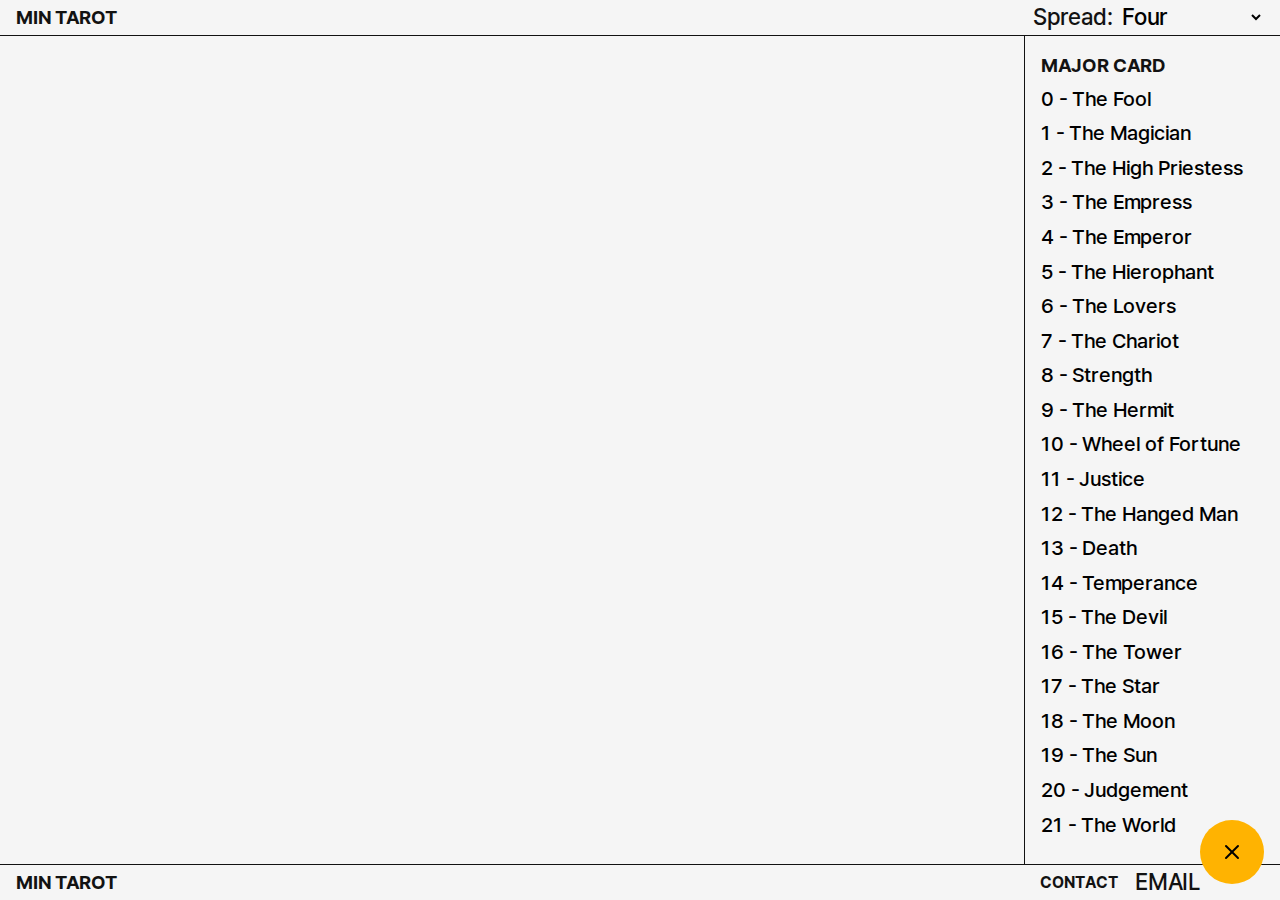
==== commit 97c5b193: "feat: 스프레드 선택 드롭다운 생성" ====
--- a/index.html
+++ b/index.html
@@ -17,10 +17,10 @@
     <div class="spread-selector">
         <label for="spread-selector">Spread: </label>
         <select id="spread-selector" onchange="location.href=this.value;">
-            <option value="">Choose a spread</option>
-            <option value="https://www.example.com">Example 1</option>
-            <option value="https://www.example2.com">Example 2</option>
-            <option value="https://www.example3.com">Example 3</option>
+            <option value="./spreads/four.html">Four</option>
+            <option value="./spreads/celtic-cross.html">Celtic Cross</option>
+            <option value="./spreads/timeline.html">Timeline</option>
+            <option value="./spreads/two-choice.html">Two Choice</option>
         </select>
     </div>
 </header>
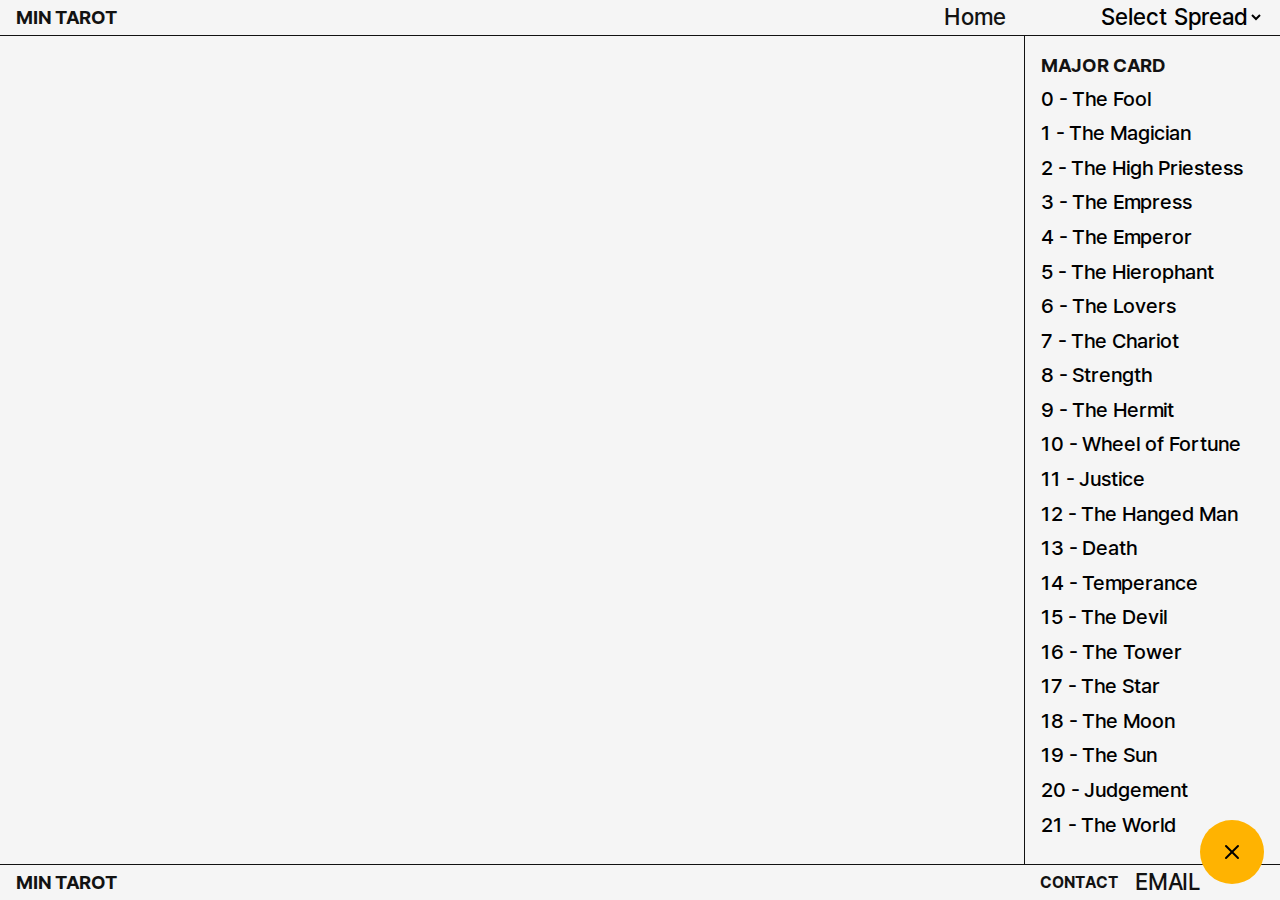
==== commit 28897d77: "feat: 홈 이동 버튼 추가" ====
--- a/index.html
+++ b/index.html
@@ -15,8 +15,10 @@
         <span>MIN TAROT</span>
     </div>
     <div class="spread-selector">
+        <a href="./index.html">Home</a>
         <label for="spread-selector">Spread: </label>
         <select id="spread-selector" onchange="location.href=this.value;">
+            <option value="../index.html">Select Spread</option>
             <option value="./spreads/four.html">Four</option>
             <option value="./spreads/celtic-cross.html">Celtic Cross</option>
             <option value="./spreads/timeline.html">Timeline</option>
--- a/main.css
+++ b/main.css
@@ -95,6 +95,13 @@
 }
 
 /* 배열법 선택 드롭다운 */
+.spread-selector > a {
+    color: var(--text-color);
+    text-decoration: none;
+}
+.spread-selector > label {
+    visibility: hidden;
+}
 .spread-selector > select {
     background-color: transparent;
     border: none;
